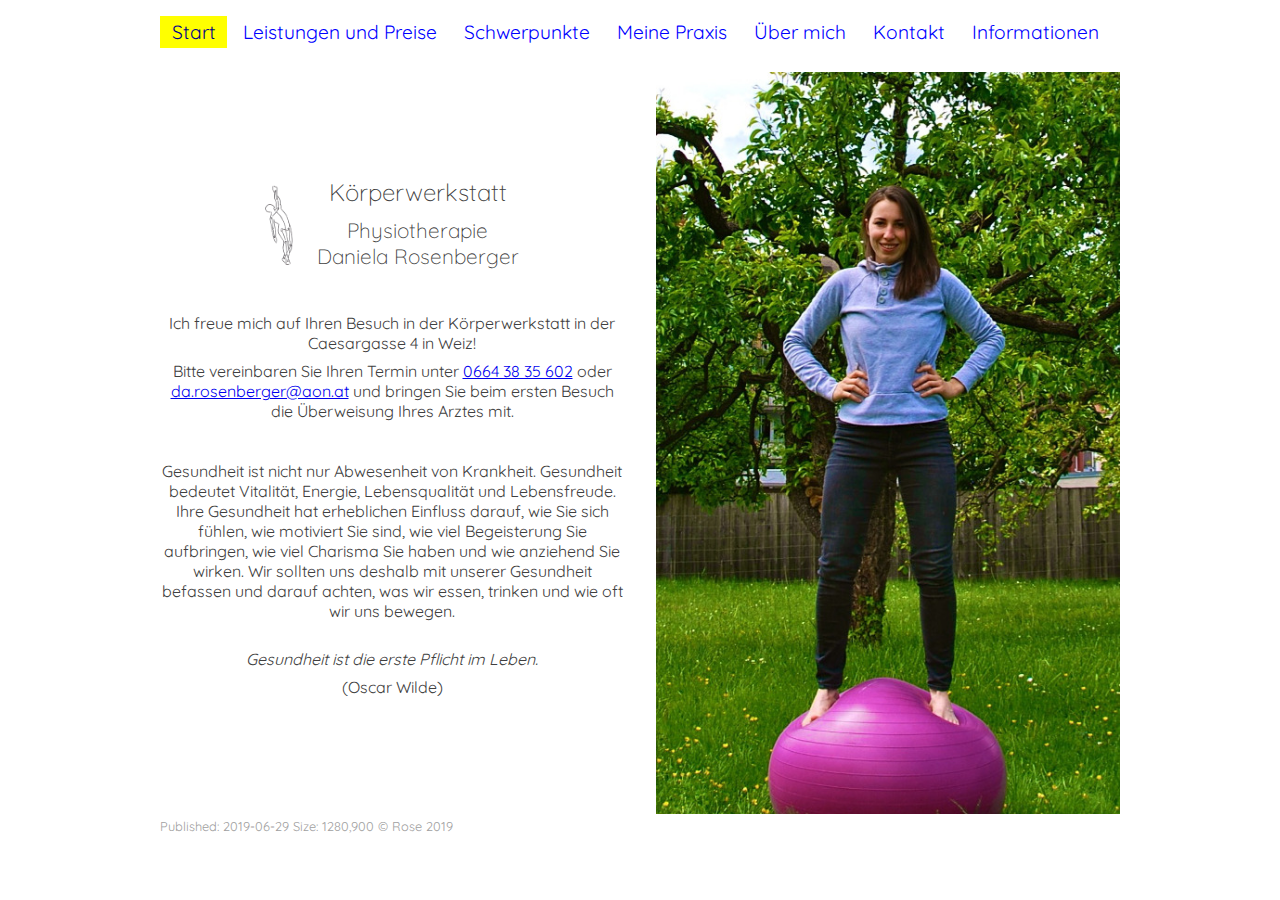
==== index.html @ edd6d86d "index.html" ====
﻿<!DOCTYPE html>
<html>
<head>
  <meta charset="utf-8" />
  <meta name="viewport" content="width=device-width, initial-scale=1">
  <title>Körperwerkstatt - Physiotherapie Daniela Rosenberger</title>
  <link href="https://fonts.googleapis.com/css?family=Quicksand&display=swap" rel="stylesheet">
  <!--<link href="navigation.html" rel="import">-->
  <link href="styles/layout.css" rel="stylesheet" />
  <script src="scripts/navigation.js"></script>
</head>
<body>
  <div class="container">
    <div class="nav-include">To be replaced by the nav-main.</div>
    <!--<a href="javascript:void(0);" class="icon" onclick="myFunction()">&#9776;</a>-->

    <div class="welcome">
      <div class="welcomeLeft">
        <header class="welcomeHeader">
          <img class="headerLogo" src="images/logo.png" />
          <!--<a class="headerLogo" href="index.html"> <img src="images/logo.png" /> </a>-->
          <div class="headerText">
            <p class="headerTextTitle">Körperwerkstatt</p>
            <p class="headerTextSubTitle">Physiotherapie <br /> Daniela Rosenberger</p>
          </div>
        </header>

        <div class="welcomeText">
          <p>
            Ich freue mich auf Ihren Besuch in der Körperwerkstatt in der Caesargasse 4 in Weiz!
          </p>
          <p>
            Bitte vereinbaren Sie Ihren Termin unter <a href="tel:0664 38 35 602">0664 38 35 602</a>
            oder <a href="mailto:da.rosenberger@aon.at?subject=Termin Anfrage">da.rosenberger@aon.at</a>
            und bringen Sie beim ersten Besuch die Überweisung Ihres Arztes mit.
          </p>
        </div>

        <div class="welcomeText">
          <p>
            Gesundheit ist nicht nur Abwesenheit von Krankheit.
            Gesundheit bedeutet Vitalität, Energie, Lebensqualität und Lebensfreude.
            Ihre Gesundheit hat erheblichen Einfluss darauf, wie Sie sich fühlen, wie motiviert Sie sind,
            wie viel Begeisterung Sie aufbringen, wie viel Charisma Sie haben und wie anziehend Sie wirken.
            Wir sollten uns deshalb mit unserer Gesundheit befassen und darauf achten, was wir essen, trinken und wie oft wir uns bewegen.
          </p>
          <br />
          <p>
            <em>Gesundheit ist die erste Pflicht im Leben.</em>
          </p>
          <p>
            (Oscar Wilde)
          </p>
        </div>
      </div>

      <div class="welcomeRight">
        <img src="images/Daniela.jpg" />
      </div>
    </div>

    <footer>
      <div id="containerSize">
        Published: 2019-06-29
        Size: <span id="containerWidth"></span>,<span id="containerHeight"></span>
        &copy; Rose 2019
      </div>
    </footer>
  </div>

  <script>
    function showContainerSize() {
      //console.log("Size changed");
      var sizeElem = document.querySelector('#containerSize');

      var width = window.innerWidth
        || document.documentElement.clientWidth
        || document.body.clientWidth;

      var height = window.innerHeight
        || document.documentElement.clientHeight
        || document.body.clientHeight;

      sizeElem.querySelector('#containerWidth').innerText = width;
      sizeElem.querySelector('#containerHeight').innerText = height;
    }

    showContainerSize();
    document.addEventListener('DOMContentLoaded', includeNavigation, false);
    window.addEventListener('resize', showContainerSize, false);
  </script>
</body>
</html>
---- styles/layout.css ----
﻿* {
  padding: 0;
  margin: 0;
}

p {
  margin-top: 0.5em;
}

h1 {
  margin-top: 1.5em;
  margin-bottom: 0.5em;
  font-size: 1.5rem;
  clear: both;
}

h2 {
  /*margin-top: 1em;*/
  font-size: 1.2rem;
  clear: both;
}

article {
  margin-top: 1em;
  display: inline-block;
}

hr {
  margin-top: 1em;
  float: left;
  width: 100%;
}

table {
  clear: both;
}

tr {
  vertical-align: text-top;
}

td {
  padding: 0.5em 0.4em 0 0.4em
}

html, body {
  text-size-adjust: none;
  -webkit-text-size-adjust: none;
  -moz-text-size-adjust: none;
  -ms-text-size-adjust: none;
  /*-webkit-text-size-adjust: 100%;*/ /* do not scale text when changing orientation */
}

.container {
  font-family: Quicksand, Helvetica;
  color: #404040;
  background: white;
  margin: 0 auto;
  padding: 1em;
  overflow: hidden; /* make sure floated children contribute to size of container */
}

nav {
  width: 100%;
  font-size: 1rem;
  position: relative; /* Make sure the dropDownBtn can be positioned relative to the nav */
}

  nav ul {
    list-style: none;
  }

  nav li {
    display: inline-block;
  }

  nav a {
    padding: 0.2em 0.6em 0.2em 0.6em;
    font-size: 1.2em;
    float: left;
    color: blue;
    text-decoration: none;
  }

    nav a:hover {
      background: lightyellow;
      color: darkblue;
    }

  /* By default hide all nav buttons except "Start" and the drop-down */
  nav li:not(:first-child) {
    display: none;
  }

  /*nav li:first-child a {
    padding-left: 0;
  }*/

  nav li:last-child a {
    padding: 0;
  }

  nav li#selected a {
    background: yellow;
    color: darkblue;
  }

  nav li.dropDownBtn {
    /*float: right;*/
    display: block;
    position: absolute;
    right: 0;
    top: 0;
  }

  nav.allItems li {
    /*float: none;*/
    clear: both;
    display: block;
    /*text-align: left;*/
  }

.welcome {
  display: flex;
  flex-direction: column;
  align-items: center;
  margin: 20px 0 0 0;
  padding: 0;
  clear: both;
}

.welcomeLeft {
  flex: 1;
  order: 1;
  margin-bottom: 1em;
  text-align: center;
}

.welcomeRight {
  flex: 1;
  order: 2;
}

  .welcomeRight > img {
    width: 100%;
  }

.welcomeHeader {
  display: inline-block;
  margin: 0 auto 0 auto;
}

.headerLogo {
  float: left;
  margin-top: 0.5em;
  margin-right: 1.5em;
  height: 5rem;
}

.headerText {
  float: left;
  font-weight: lighter;
  text-align: center;
}

.headerTextTitle {
  font-size: 1.5rem;
  margin: 0;
}

.headerTextSubTitle {
  font-size: 1.3rem;
}

.welcomeText {
  clear: both;
  margin: 40px 0 0 0;
  text-align: center;
}

footer {
  width: 100%;
  font-size: 0.8rem;
  color: #a0a0a0;
}

.contact-Address {
  text-align: left;
  margin-left: 20px;
}

.map {
  margin-top: 20px;
}

#map {
  width: 100%;
  height: 30rem;
}

.wrappingText {
  clear: both;
}

.flowTextLeft {
  width: 100%;
  clear: both;
  float: left;
}

.imageRight {
  width: 40%;
  float: right;
  margin-left: 1em;
}

.flowTextRight {
  width: 100%;
  clear: both;
  float: right;
}

.imageLeft {
  width: 30%;
  float: left;
  margin-right: 1em;
}

.flowImage {
  width: 40%;
  margin: 1em 1em;
}

.flowImageBig {
  width: 90%;
  display: block;
  margin: 1em auto 1em auto;
}

.centerImage {
  width: 40%;
  display: block;
  border-radius: 50%;
  margin: 1em auto 1em auto;
}

span.firstPriceColumn {
  width: 5em;
  float: left;
}

.aboutMe {
  clear: both;
}

.aboutMe > img {
  width: 16em;
}

.fitFirstColumn td:first-child {
  /*width: auto;*/
  white-space: nowrap;
}

@media only screen and (min-width: 1000px) {
  .container {
    max-width: 960px;
  }

  /* Show all menu buttons. */
  nav li:not(:first-child) {
    display: inline-block;
  }

  /* Hide the drop-down. */
  nav li.dropDownBtn {
    display: none;
  }

  .welcome {
    flex-direction: row;
  }

  .welcomeLeft {
    margin-right: 2em;
  }}

/*@media only screen and (orientation: landscape) {
  .welcome {
    flex-direction: row;
  }
}*/
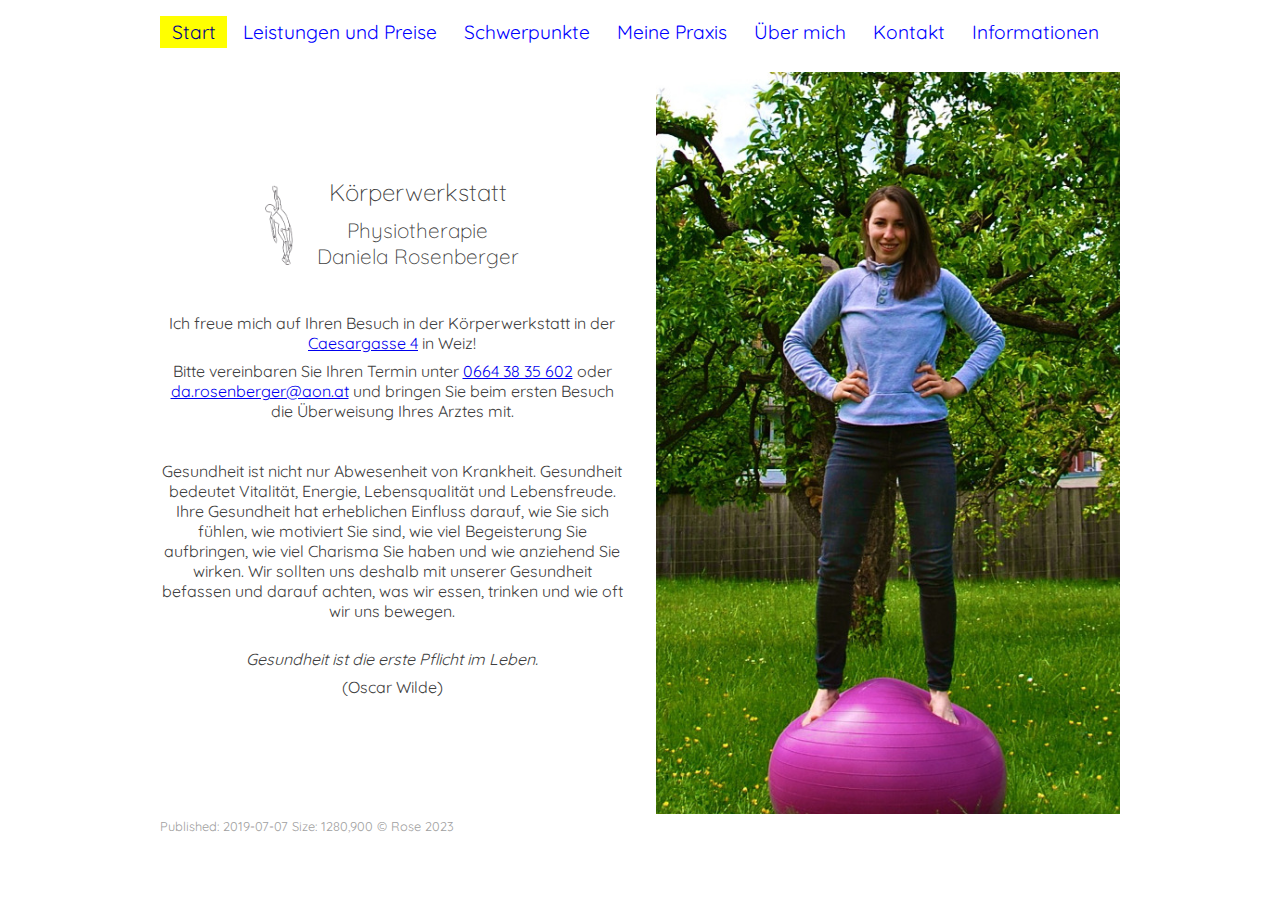
==== commit d81f4352: "Sync with physio page" ====
--- a/index.html
+++ b/index.html
@@ -3,7 +3,7 @@
 <head>
   <meta charset="utf-8" />
   <meta name="viewport" content="width=device-width, initial-scale=1">
-  <title>Körperwerkstatt - Physiotherapie Daniela Rosenberger</title>
+  <title>Körperwerkstatt Weiz - Physiotherapie Daniela Rosenberger</title>
   <link href="https://fonts.googleapis.com/css?family=Quicksand&display=swap" rel="stylesheet">
   <!--<link href="navigation.html" rel="import">-->
   <link href="styles/layout.css" rel="stylesheet" />
@@ -12,7 +12,6 @@
 <body>
   <div class="container">
     <div class="nav-include">To be replaced by the nav-main.</div>
-    <!--<a href="javascript:void(0);" class="icon" onclick="myFunction()">&#9776;</a>-->
 
     <div class="welcome">
       <div class="welcomeLeft">
@@ -27,7 +26,7 @@
 
         <div class="welcomeText">
           <p>
-            Ich freue mich auf Ihren Besuch in der Körperwerkstatt in der Caesargasse 4 in Weiz!
+            Ich freue mich auf Ihren Besuch in der Körperwerkstatt in der <a href="Kontakt.html">Caesargasse 4</a> in Weiz!
           </p>
           <p>
             Bitte vereinbaren Sie Ihren Termin unter <a href="tel:0664 38 35 602">0664 38 35 602</a>
@@ -61,9 +60,9 @@
 
     <footer>
       <div id="containerSize">
-        Published: 2019-06-29
+        Published: 2019-07-07
         Size: <span id="containerWidth"></span>,<span id="containerHeight"></span>
-        &copy; Rose 2019
+        &copy; Rose 2023
       </div>
     </footer>
   </div>
